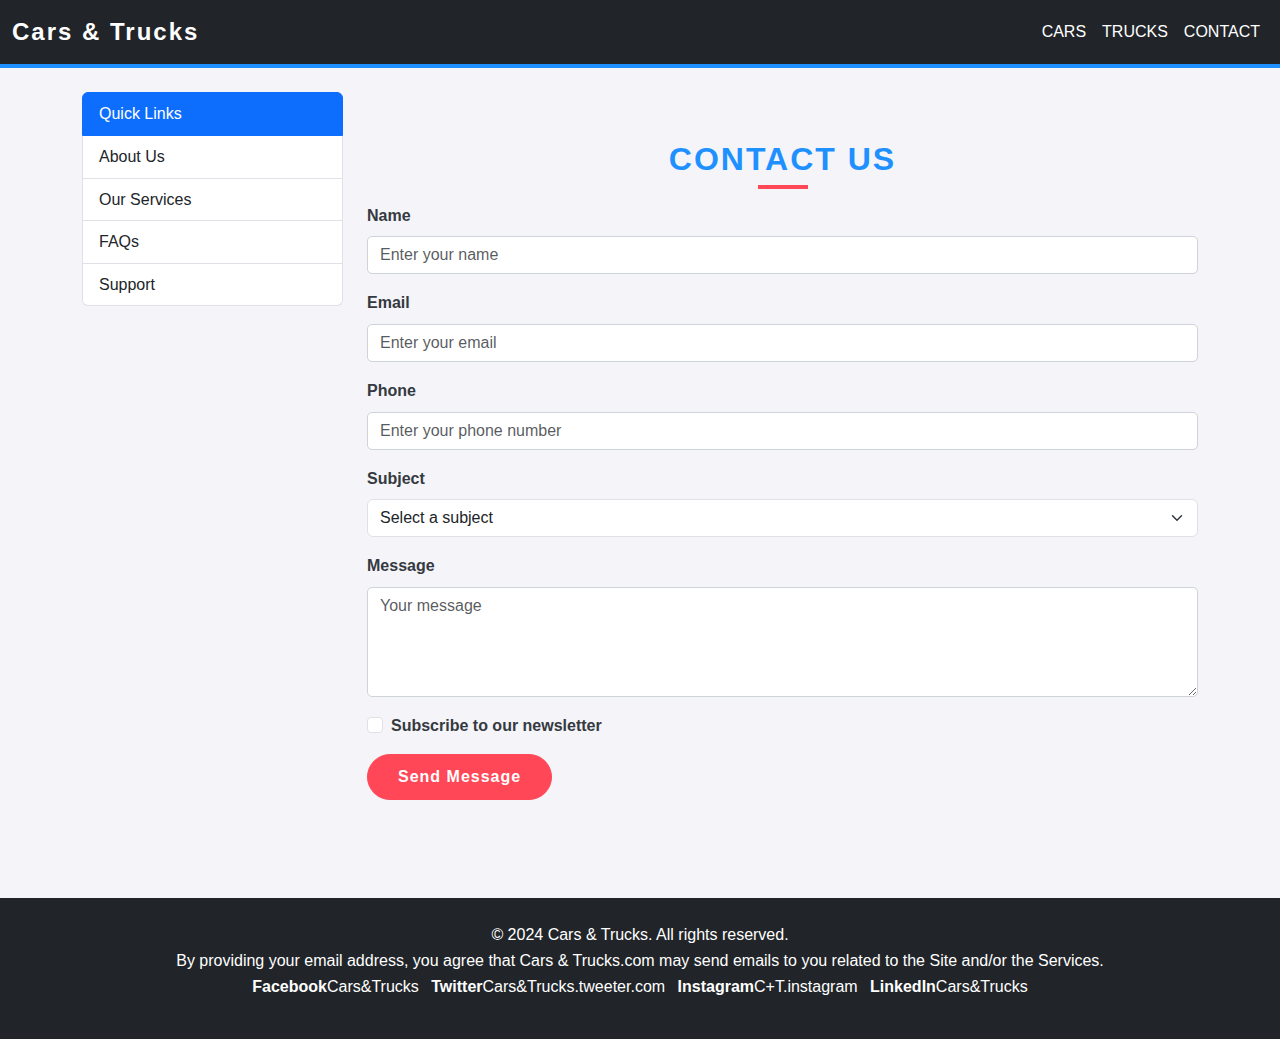
==== contact.html @ 36486a3f "Add files via upload" ====
<!DOCTYPE html>
<html lang="en">

<head>
    <meta charset="UTF-8">
    <meta name="viewport" content="width=device-width, initial-scale=1.0">
    <title>Contact Us</title>
    <link href="https://cdn.jsdelivr.net/npm/bootstrap@5.3.0/dist/css/bootstrap.min.css" rel="stylesheet">
    <link rel="stylesheet" href="styles.css">
</head>

<body>
    <!-- Navbar -->
    <nav class="navbar navbar-expand-lg navbar-dark bg-dark">
        <div class="container-fluid">
            <a class="navbar-brand" href="#">Cars & Trucks</a>
            <button class="navbar-toggler" type="button" data-bs-toggle="collapse" data-bs-target="#navbarNav"
                aria-controls="navbarNav" aria-expanded="false" aria-label="Toggle navigation">
                <span class="navbar-toggler-icon"></span>
            </button>
            <div class="collapse navbar-collapse" id="navbarNav">
                <ul class="navbar-nav ms-auto">
                    <li class="nav-item">
                        <a class="nav-link" href="cars.html">Cars</a>
                    </li>
                    <li class="nav-item">
                        <a class="nav-link" href="trucks.html">Trucks</a>
                    </li>
                    <li class="nav-item">
                        <a class="nav-link" href="contact.html">Contact</a>
                    </li>
                </ul>
            </div>
        </div>
    </nav>

    <div class="container mt-4">
        <div class="row">
            <!-- Sidebar -->
            <aside class="col-md-3">
                <div class="list-group">
                    <a href="#" class="list-group-item list-group-item-action active">Quick Links</a>
                    <a href="about.html" class="list-group-item list-group-item-action">About Us</a>
                    <a href="services.html" class="list-group-item list-group-item-action">Our Services</a>
                    <a href="faq.html" class="list-group-item list-group-item-action">FAQs</a>
                    <a href="support.html" class="list-group-item list-group-item-action">Support</a>
                </div>
            </aside>

            <!-- Contact Section -->
            <main class="col-md-9">
                <section class="py-5">
                    <h2 class="text-center mb-4">Contact Us</h2>
                    <form id="contactForm">
                        <div class="mb-3">
                            <label for="name" class="form-label">Name</label>
                            <input type="text" class="form-control" id="name" placeholder="Enter your name" required>
                        </div>
                        <div class="mb-3">
                            <label for="email" class="form-label">Email</label>
                            <input type="email" class="form-control" id="email" placeholder="Enter your email" required>
                        </div>
                        <div class="mb-3">
                            <label for="phone" class="form-label">Phone</label>
                            <input type="tel" class="form-control" id="phone" placeholder="Enter your phone number" required>
                        </div>
                        <div class="mb-3">
                            <label for="subject" class="form-label">Subject</label>
                            <select class="form-select" id="subject" required>
                                <option value="" disabled selected>Select a subject</option>
                                <option value="inquiry">General Inquiry</option>
                                <option value="feedback">Feedback</option>
                                <option value="support">Support</option>
                            </select>
                        </div>
                        <div class="mb-3">
                            <label for="message" class="form-label">Message</label>
                            <textarea class="form-control" id="message" rows="4" placeholder="Your message" required></textarea>
                        </div>
                        <div class="form-check mb-3">
                            <input type="checkbox" class="form-check-input" id="subscribe" required>
                            <label class="form-check-label" for="subscribe">Subscribe to our newsletter</label>
                        </div>
                        <button type="submit" class="btn btn-primary">Send Message</button>
                    </form>
                </section>
            </main>
        </div>
    </div>

    <!-- Footer -->
    <footer class="bg-dark text-white text-center py-4">
        <div class="container">
            <p>&copy; 2024 Cars & Trucks. All rights reserved.</p>
            <p>By providing your email address, you agree that Cars & Trucks.com may send emails to you related to the Site and/or the Services.</p>
            <ul class="list-inline">
                <li class="list-inline-item"><a href="#" class="text-white">Facebook</a>Cars&Trucks</li>
                <li class="list-inline-item"><a href="#" class="text-white">Twitter</a>Cars&Trucks.tweeter.com</li>
                <li class="list-inline-item"><a href="#" class="text-white">Instagram</a>C+T.instagram</li>
                <li class="list-inline-item"><a href="#" class="text-white">LinkedIn</a>Cars&Trucks</li>
            </ul>
        </div>
    </footer>

    <script src="https://cdn.jsdelivr.net/npm/bootstrap@5.3.0/dist/js/bootstrap.bundle.min.js"></script>
    <script>
        // Simple form validation
        document.getElementById('contactForm').addEventListener('submit', function(event) {
            let valid = true;

            // Check if all required fields are filled
            this.querySelectorAll('[required]').forEach(input => {
                if (!input.value.trim()) {
                    valid = false;
                    input.classList.add('is-invalid');
                } else {
                    input.classList.remove('is-invalid');
                }
            });

            if (!valid) {
                event.preventDefault(); // Prevent form submission if not valid
                alert("Please fill in all required fields.");
            }
        });
    </script>
</body>

</html>
---- styles.css ----
/* General body styling */
body {
    font-family: 'Segoe UI', Tahoma, Geneva, Verdana, sans-serif;
    background-color: #f8f9fa;
    color: #343a40;
}

/* Hero Section */
.hero {
    background-position: center;
    background-repeat: no-repeat;
    background-attachment: fixed;
    min-height: 400px;
    background-blend-mode: overlay;
    background-color: rgba(0, 0, 0, 0.5); /* Dark overlay for readability */
    display: flex;
    align-items: center;
    justify-content: center;
    color: #fff;
}

.hero h1 {
    font-size: 3.5rem;
    font-weight: 700;
    letter-spacing: 2px;
}

.hero p {
    font-size: 1.25rem;
    font-weight: 300;
    margin-bottom: 20px;
}

/* Navbar */
.navbar {
    background-color: #0d6efd;
}

.navbar-brand {
    font-weight: 600;
    letter-spacing: 1px;
}

.nav-link {
    color: #ffffff !important;
    font-weight: 500;
    transition: color 0.3s ease;
}

.nav-link:hover {
    color: #ffc107 !important; /* Gold color on hover */
}

/* Cards */
.card {
    transition: transform 0.3s ease, box-shadow 0.3s ease;
    border: none;
}

.card:hover {
    transform: translateY(-10px);
    box-shadow: 0 10px 20px rgba(0, 0, 0, 0.1);
}

.card-title {
    font-size: 1.25rem;
    color: #0d6efd; /* Primary color */
}

.card-text {
    font-size: 1rem;
    color: #6c757d;
}

/* Button styling */
.btn-primary {
    background-color: #0d6efd;
    border-color: #0d6efd;
    transition: background-color 0.3s ease, border-color 0.3s ease;
}

.btn-primary:hover {
    background-color: #0056b3;
    border-color: #0056b3;
}

.btn-secondary {
    background-color: #6c757d;
    border-color: #6c757d;
}

.btn-secondary:hover {
    background-color: #5a6268;
    border-color: #5a6268;
}

/* Section Titles */
h2 {
    color: #0d6efd;
    font-weight: 600;
    letter-spacing: 1px;
    margin-bottom: 40px;
}

/* Contact Form */
form label {
    font-weight: 500;
    color: #343a40;
}

.form-control {
    border-radius: 0;
    border: 1px solid #ced4da;
}

.form-control:focus {
    box-shadow: none;
    border-color: #0d6efd;
}

.btn-primary {
    border-radius: 0;
    font-weight: 500;
}

/* Footer */
footer {
    background-color: #0d6efd;
    color: #ffffff;
    padding: 20px 0;
    margin-top: 50px;
}

footer p {
    margin: 0;
    font-weight: 300;
    font-size: 0.9rem;
}

footer a {
    color: #ffc107;
    text-decoration: none;
}

footer a:hover {
    color: #ffffff;
    text-decoration: underline;
}

/* Video Section */
.ratio {
    margin-bottom: 40px;
    border: 5px solid #0d6efd; /* Framing the video with primary color */
    border-radius: 10px;
}

/* Responsive Adjustments */
@media (max-width: 768px) {
    .hero h1 {
        font-size: 2.5rem;
    }
    .hero p {
        font-size: 1rem;
    }
}

@media (max-width: 576px) {
    .hero h1 {
        font-size: 2rem;
    }
    .hero p {
        font-size: 0.9rem;
    }
}
/* General body styling */
body {
    font-family: 'Roboto', sans-serif;
    background-color: #f4f4f9;
    color: #343a40;
    line-height: 1.6;
    margin: 0;
    padding: 0;
}

/* Hero Section */
.hero {
    background-image: linear-gradient(rgba(0, 0, 0, 0.5), rgba(0, 0, 0, 0.5)), url('car-truck-bg.jpg');
    background-position: center;
    background-size: cover;
    min-height: 450px;
    color: #ffffff;
    display: flex;
    align-items: center;
    justify-content: center;
    text-align: center;
}

.hero h1 {
    font-size: 3.5rem;
    font-weight: 700;
    letter-spacing: 3px;
    text-transform: uppercase;
}

.hero p {
    font-size: 1.25rem;
    font-weight: 300;
    margin-top: 15px;
}

.hero .btn {
    padding: 12px 30px;
    border-radius: 50px;
    font-weight: 600;
    letter-spacing: 1px;
    transition: background-color 0.3s ease, box-shadow 0.3s ease;
}

.hero .btn-primary {
    background-color: #ff4757;
    border-color: #ff4757;
}

.hero .btn-primary:hover {
    background-color: #ff6b81;
    box-shadow: 0 5px 15px rgba(255, 71, 87, 0.5);
}

.hero .btn-secondary {
    background-color: #1e90ff;
    border-color: #1e90ff;
}

.hero .btn-secondary:hover {
    background-color: #6495ed;
    box-shadow: 0 5px 15px rgba(30, 144, 255, 0.5);
}

/* Navbar */
.navbar {
    background-color: #1e90ff;
    border-bottom: 4px solid #1e90ff;
}

.navbar-brand {
    font-weight: 600;
    font-size: 1.5rem;
    letter-spacing: 2px;
    color: #ffffff;
}

.nav-link {
    color: #ffffff !important;
    font-weight: 500;
    text-transform: uppercase;
    padding: 10px 15px;
    transition: color 0.3s ease;
}

.nav-link:hover {
    color: #1e90ff !important;
}

/* Cards */
.card {
    transition: transform 0.3s ease, box-shadow 0.3s ease;
    border: none;
    border-radius: 15px;
    overflow: hidden;
}

.card:hover {
    transform: translateY(-10px);
    box-shadow: 0 10px 20px rgba(0, 0, 0, 0.15);
}

.card-title {
    font-size: 1.5rem;
    color: #1e90ff;
    font-weight: 600;
    margin-top: 10px;
}

.card-text {
    font-size: 1rem;
    color: #6c757d;
}

.card img {
    height: 220px;
    object-fit: cover;
    border-bottom: 4px solid #ff4757;
}

/* Section Titles */
h2 {
    color: #1e90ff;
    font-weight: 700;
    text-transform: uppercase;
    letter-spacing: 2px;
    margin-bottom: 40px;
    position: relative;
}

h2::after {
    content: "";
    position: absolute;
    width: 50px;
    height: 4px;
    background-color: #ff4757;
    left: 50%;
    transform: translateX(-50%);
    bottom: -10px;
}

/* Button styling */
.btn-primary {
    background-color: #ff4757;
    border-color: #ff4757;
    transition: background-color 0.3s ease, box-shadow 0.3s ease;
}

.btn-primary:hover {
    background-color: #ff6b81;
    box-shadow: 0 5px 15px rgba(255, 71, 87, 0.5);
}

.btn-secondary {
    background-color: #1e90ff;
    border-color: #1e90ff;
}

.btn-secondary:hover {
    background-color: #6495ed;
    box-shadow: 0 5px 15px rgba(30, 144, 255, 0.5);
}

/* Contact Form */
form label {
    font-weight: 600;
    color: #343a40;
}

.form-control {
    border-radius: 5px;
    border: 1px solid #ced4da;
    transition: border-color 0.3s ease;
}

.form-control:focus {
    box-shadow: none;
    border-color: #ff4757;
}

.btn-primary {
    border-radius: 50px;
    font-weight: 600;
    padding: 10px 30px;
    letter-spacing: 1px;
}

/* Footer */
footer {
    background-color: #343a40;
    color: #ffffff;
    padding: 30px 0;
    margin-top: 50px;
    text-align: center;
}

footer p {
    margin: 0;
    font-weight: 300;
    font-size: 1rem;
}

footer a {
    color: #ff4757;
    text-decoration: none;
    font-weight: 600;
    transition: color 0.3s ease;
}

footer a:hover {
    color: #ffffff;
}

/* Video Section */
.ratio {
    margin-bottom: 40px;
    border: 5px solid #1e90ff; /* Framing the video with the secondary color */
    border-radius: 15px;
}

/* Responsive Adjustments */
@media (max-width: 768px) {
    .hero h1 {
        font-size: 2.5rem;
    }
    .hero p {
        font-size: 1rem;
    }
    .btn {
        padding: 10px 25px;
    }
}

@media (max-width: 576px) {
    .hero h1 {
        font-size: 2rem;
    }
    .hero p {
        font-size: 0.9rem;
    }
    .btn {
        padding: 8px 20px;
    }
}
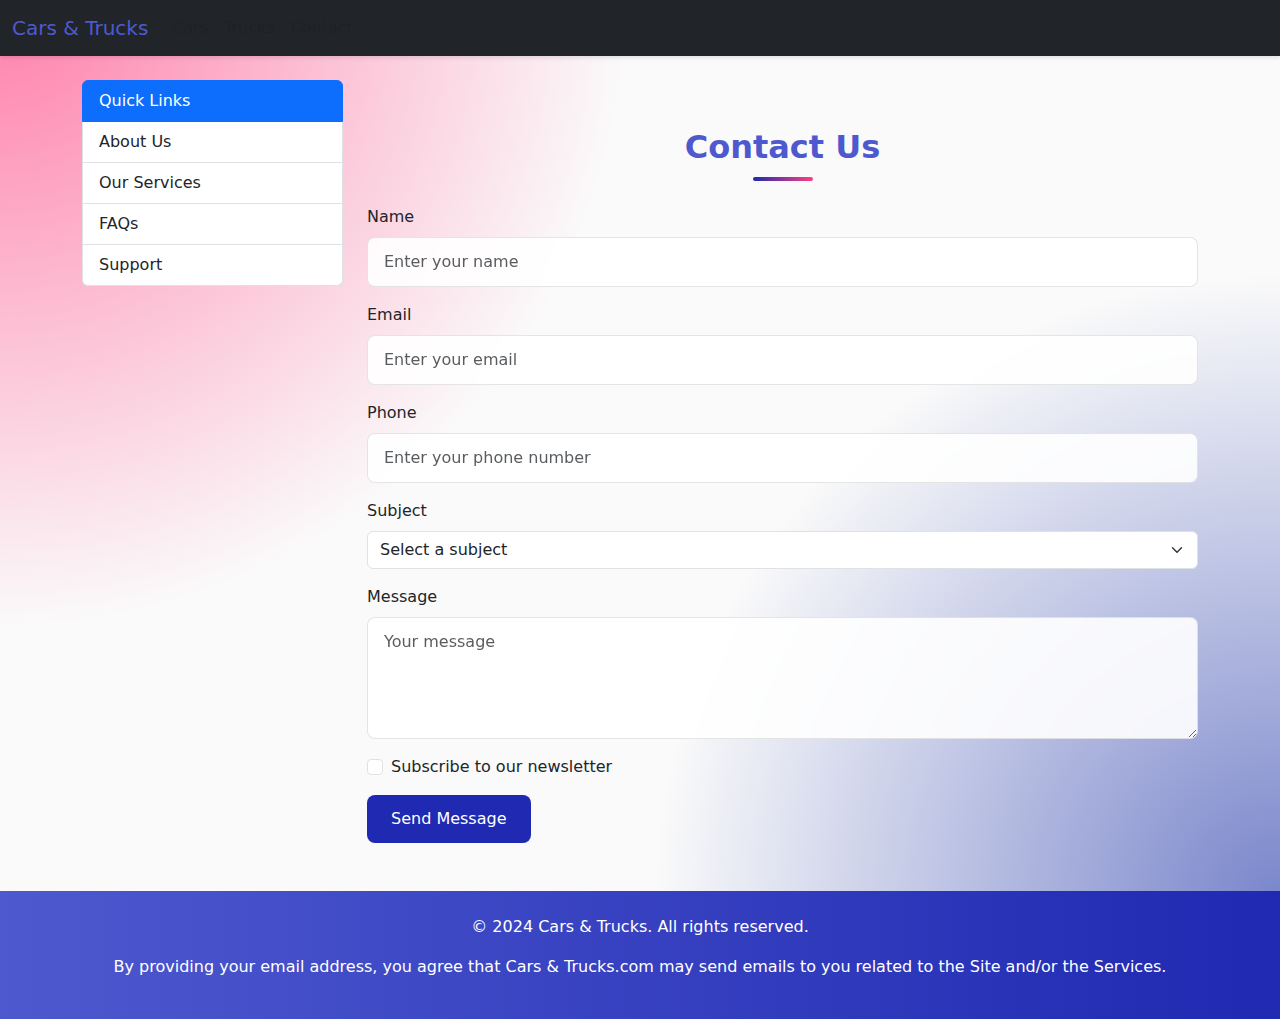
==== commit 833c925c: "update 2.0" ====
--- a/contact.html
+++ b/contact.html
@@ -4,6 +4,9 @@
 <head>
     <meta charset="UTF-8">
     <meta name="viewport" content="width=device-width, initial-scale=1.0">
+    <meta name="description" content="Your premier destination for cars and trucks">
+    <meta name="keywords" content="cars, trucks, dealership, vehicles, auto sales">
+    <link rel="canonical" href="https://yourwebsite.com">
     <title>Contact Us</title>
     <link href="https://cdn.jsdelivr.net/npm/bootstrap@5.3.0/dist/css/bootstrap.min.css" rel="stylesheet">
     <link rel="stylesheet" href="styles.css">
@@ -19,7 +22,7 @@
                 <span class="navbar-toggler-icon"></span>
             </button>
             <div class="collapse navbar-collapse" id="navbarNav">
-                <ul class="navbar-nav ms-auto">
+                <ul class="navbar-nav me-auto mb-2 mb-lg-0">
                     <li class="nav-item">
                         <a class="nav-link" href="cars.html">Cars</a>
                     </li>
@@ -93,12 +96,6 @@
         <div class="container">
             <p>&copy; 2024 Cars & Trucks. All rights reserved.</p>
             <p>By providing your email address, you agree that Cars & Trucks.com may send emails to you related to the Site and/or the Services.</p>
-            <ul class="list-inline">
-                <li class="list-inline-item"><a href="#" class="text-white">Facebook</a>Cars&Trucks</li>
-                <li class="list-inline-item"><a href="#" class="text-white">Twitter</a>Cars&Trucks.tweeter.com</li>
-                <li class="list-inline-item"><a href="#" class="text-white">Instagram</a>C+T.instagram</li>
-                <li class="list-inline-item"><a href="#" class="text-white">LinkedIn</a>Cars&Trucks</li>
-            </ul>
         </div>
     </footer>
 
--- a/styles.css
+++ b/styles.css
@@ -1,418 +1,203 @@
-/* General body styling */
+:root {
+    /* Primary Colors */
+    --primary-dark: #4e59cf;    /* Deep Blue */
+    --primary: #1f29b2;         /* Modern Indigo */
+    --primary-light: #7986CB;   /* Light Indigo */
+    
+    /* Accent Colors */
+    --accent: #FF4081;          /* Pink Accent */
+    --accent-light: #FF80AB;    /* Light Pink */
+    
+    /* Neutral Colors */
+    --background: #FAFAFA;      /* Off-White Background */
+    --surface: #FFFFFF;         /* Pure White */
+    --text-primary: #212121;    /* Dark Text */
+    --text-secondary: #757575;  /* Grey Text */
+    
+    /* Status Colors */
+    --success: #00BFA5;         /* Teal */
+    --warning: #FFC107;         /* Amber */
+    --error: #FF5252;           /* Red */
+}
+
+/* Navbar Update */
+.navbar {
+    background-color: var(--surface);
+    box-shadow: 0 2px 4px rgba(0,0,0,0.1);
+}
+
+.navbar-brand {
+    color: var(--primary-dark) !important;
+}
+
+.nav-link {
+    color: var(--text-primary) !important;
+}
+
+.nav-link:hover {
+    color: var(--accent) !important;
+}
+
+/* Hero Section Update */
+.hero {
+    background: linear-gradient(135deg, var(--primary-dark) 0%, var(--primary) 100%);
+    position: relative;
+    overflow: hidden;
+}
+
+.hero::before {
+    content: '';
+    position: absolute;
+    top: 0;
+    left: 0;
+    right: 0;
+    bottom: 0;
+    background: url('path-to-subtle-pattern.png');
+    opacity: 0.1;
+}
+
+/* Cards Update */
+.card {
+    background: var(--surface);
+    border: none;
+    border-radius: 16px;
+    box-shadow: 0 4px 6px rgba(0,0,0,0.05);
+    transition: transform 0.3s ease, box-shadow 0.3s ease;
+}
+
+.card:hover {
+    transform: translateY(-5px);
+    box-shadow: 0 12px 20px rgba(0,0,0,0.1);
+}
+
+.card-title {
+    color: var(--primary-dark);
+}
+
+/* Buttons Update */
+.btn-primary {
+    background: var(--primary);
+    border: none;
+    border-radius: 8px;
+    padding: 12px 24px;
+    transition: all 0.3s ease;
+}
+
+.btn-primary:hover {
+    background: var(--primary-dark);
+    transform: translateY(-2px);
+    box-shadow: 0 4px 12px rgba(63, 81, 181, 0.2);
+}
+
+/* Background Patterns */
 body {
-    font-family: 'Segoe UI', Tahoma, Geneva, Verdana, sans-serif;
-    background-color: #f8f9fa;
-    color: #343a40;
-}
-
-/* Hero Section */
-.hero {
-    background-position: center;
-    background-repeat: no-repeat;
+    background-color: var(--background);
+    background-image: 
+        radial-gradient(circle at 100% 100%,
+            var(--primary-light) 0,
+            transparent 40%),
+        radial-gradient(circle at 0% 0%,
+            var(--accent-light) 0,
+            transparent 40%);
     background-attachment: fixed;
-    min-height: 400px;
-    background-blend-mode: overlay;
-    background-color: rgba(0, 0, 0, 0.5); /* Dark overlay for readability */
-    display: flex;
-    align-items: center;
-    justify-content: center;
-    color: #fff;
-}
-
-.hero h1 {
-    font-size: 3.5rem;
-    font-weight: 700;
-    letter-spacing: 2px;
-}
-
-.hero p {
-    font-size: 1.25rem;
-    font-weight: 300;
-    margin-bottom: 20px;
-}
-
-/* Navbar */
-.navbar {
-    background-color: #0d6efd;
-}
-
-.navbar-brand {
+}
+
+/* Section Headers */
+h2 {
+    color: var(--primary-dark);
     font-weight: 600;
-    letter-spacing: 1px;
-}
-
-.nav-link {
-    color: #ffffff !important;
-    font-weight: 500;
-    transition: color 0.3s ease;
-}
-
-.nav-link:hover {
-    color: #ffc107 !important; /* Gold color on hover */
-}
-
-/* Cards */
-.card {
-    transition: transform 0.3s ease, box-shadow 0.3s ease;
-    border: none;
-}
-
-.card:hover {
-    transform: translateY(-10px);
-    box-shadow: 0 10px 20px rgba(0, 0, 0, 0.1);
-}
-
-.card-title {
-    font-size: 1.25rem;
-    color: #0d6efd; /* Primary color */
-}
-
-.card-text {
-    font-size: 1rem;
-    color: #6c757d;
-}
-
-/* Button styling */
-.btn-primary {
-    background-color: #0d6efd;
-    border-color: #0d6efd;
-    transition: background-color 0.3s ease, border-color 0.3s ease;
-}
-
-.btn-primary:hover {
-    background-color: #0056b3;
-    border-color: #0056b3;
-}
-
-.btn-secondary {
-    background-color: #6c757d;
-    border-color: #6c757d;
-}
-
-.btn-secondary:hover {
-    background-color: #5a6268;
-    border-color: #5a6268;
-}
-
-/* Section Titles */
-h2 {
-    color: #0d6efd;
-    font-weight: 600;
-    letter-spacing: 1px;
-    margin-bottom: 40px;
-}
-
-/* Contact Form */
-form label {
-    font-weight: 500;
-    color: #343a40;
-}
-
-.form-control {
-    border-radius: 0;
-    border: 1px solid #ced4da;
-}
-
-.form-control:focus {
-    box-shadow: none;
-    border-color: #0d6efd;
-}
-
-.btn-primary {
-    border-radius: 0;
-    font-weight: 500;
-}
-
-/* Footer */
-footer {
-    background-color: #0d6efd;
-    color: #ffffff;
-    padding: 20px 0;
-    margin-top: 50px;
-}
-
-footer p {
-    margin: 0;
-    font-weight: 300;
-    font-size: 0.9rem;
-}
-
-footer a {
-    color: #ffc107;
-    text-decoration: none;
-}
-
-footer a:hover {
-    color: #ffffff;
-    text-decoration: underline;
-}
-
-/* Video Section */
-.ratio {
-    margin-bottom: 40px;
-    border: 5px solid #0d6efd; /* Framing the video with primary color */
-    border-radius: 10px;
-}
-
-/* Responsive Adjustments */
-@media (max-width: 768px) {
-    .hero h1 {
-        font-size: 2.5rem;
-    }
-    .hero p {
-        font-size: 1rem;
-    }
-}
-
-@media (max-width: 576px) {
-    .hero h1 {
-        font-size: 2rem;
-    }
-    .hero p {
-        font-size: 0.9rem;
-    }
-}
-/* General body styling */
-body {
-    font-family: 'Roboto', sans-serif;
-    background-color: #f4f4f9;
-    color: #343a40;
-    line-height: 1.6;
-    margin: 0;
-    padding: 0;
-}
-
-/* Hero Section */
-.hero {
-    background-image: linear-gradient(rgba(0, 0, 0, 0.5), rgba(0, 0, 0, 0.5)), url('car-truck-bg.jpg');
-    background-position: center;
-    background-size: cover;
-    min-height: 450px;
-    color: #ffffff;
-    display: flex;
-    align-items: center;
-    justify-content: center;
-    text-align: center;
-}
-
-.hero h1 {
-    font-size: 3.5rem;
-    font-weight: 700;
-    letter-spacing: 3px;
-    text-transform: uppercase;
-}
-
-.hero p {
-    font-size: 1.25rem;
-    font-weight: 300;
-    margin-top: 15px;
-}
-
-.hero .btn {
-    padding: 12px 30px;
-    border-radius: 50px;
-    font-weight: 600;
-    letter-spacing: 1px;
-    transition: background-color 0.3s ease, box-shadow 0.3s ease;
-}
-
-.hero .btn-primary {
-    background-color: #ff4757;
-    border-color: #ff4757;
-}
-
-.hero .btn-primary:hover {
-    background-color: #ff6b81;
-    box-shadow: 0 5px 15px rgba(255, 71, 87, 0.5);
-}
-
-.hero .btn-secondary {
-    background-color: #1e90ff;
-    border-color: #1e90ff;
-}
-
-.hero .btn-secondary:hover {
-    background-color: #6495ed;
-    box-shadow: 0 5px 15px rgba(30, 144, 255, 0.5);
-}
-
-/* Navbar */
-.navbar {
-    background-color: #1e90ff;
-    border-bottom: 4px solid #1e90ff;
-}
-
-.navbar-brand {
-    font-weight: 600;
-    font-size: 1.5rem;
-    letter-spacing: 2px;
-    color: #ffffff;
-}
-
-.nav-link {
-    color: #ffffff !important;
-    font-weight: 500;
-    text-transform: uppercase;
-    padding: 10px 15px;
-    transition: color 0.3s ease;
-}
-
-.nav-link:hover {
-    color: #1e90ff !important;
-}
-
-/* Cards */
-.card {
-    transition: transform 0.3s ease, box-shadow 0.3s ease;
-    border: none;
-    border-radius: 15px;
-    overflow: hidden;
-}
-
-.card:hover {
-    transform: translateY(-10px);
-    box-shadow: 0 10px 20px rgba(0, 0, 0, 0.15);
-}
-
-.card-title {
-    font-size: 1.5rem;
-    color: #1e90ff;
-    font-weight: 600;
-    margin-top: 10px;
-}
-
-.card-text {
-    font-size: 1rem;
-    color: #6c757d;
-}
-
-.card img {
-    height: 220px;
-    object-fit: cover;
-    border-bottom: 4px solid #ff4757;
-}
-
-/* Section Titles */
-h2 {
-    color: #1e90ff;
-    font-weight: 700;
-    text-transform: uppercase;
-    letter-spacing: 2px;
-    margin-bottom: 40px;
     position: relative;
+    padding-bottom: 15px;
 }
 
 h2::after {
-    content: "";
+    content: '';
     position: absolute;
-    width: 50px;
-    height: 4px;
-    background-color: #ff4757;
+    bottom: 0;
     left: 50%;
     transform: translateX(-50%);
-    bottom: -10px;
-}
-
-/* Button styling */
-.btn-primary {
-    background-color: #ff4757;
-    border-color: #ff4757;
-    transition: background-color 0.3s ease, box-shadow 0.3s ease;
-}
-
-.btn-primary:hover {
-    background-color: #ff6b81;
-    box-shadow: 0 5px 15px rgba(255, 71, 87, 0.5);
-}
-
-.btn-secondary {
-    background-color: #1e90ff;
-    border-color: #1e90ff;
-}
-
-.btn-secondary:hover {
-    background-color: #6495ed;
-    box-shadow: 0 5px 15px rgba(30, 144, 255, 0.5);
-}
-
-/* Contact Form */
-form label {
+    width: 60px;
+    height: 4px;
+    background: linear-gradient(to right, var(--primary), var(--accent));
+    border-radius: 2px;
+}
+
+/* Search Bar Update */
+.form-control {
+    border-radius: 8px;
+    border: 1px solid rgba(0,0,0,0.1);
+    padding: 12px 16px;
+    background: rgba(255,255,255,0.9);
+    backdrop-filter: blur(10px);
+}
+
+/* Card Image Container */
+.card-img-container {
+    position: relative;
+    overflow: hidden;
+    border-radius: 16px 16px 0 0;
+}
+
+.card img {
+    transition: transform 0.5s ease;
+}
+
+.card:hover img {
+    transform: scale(1.05);
+}
+
+/* Price Tag */
+.price-tag {
+    position: absolute;
+    top: 16px;
+    right: 16px;
+    background: var(--accent);
+    color: white;
+    padding: 8px 16px;
+    border-radius: 20px;
     font-weight: 600;
-    color: #343a40;
-}
-
-.form-control {
-    border-radius: 5px;
-    border: 1px solid #ced4da;
-    transition: border-color 0.3s ease;
-}
-
-.form-control:focus {
-    box-shadow: none;
-    border-color: #ff4757;
-}
-
-.btn-primary {
-    border-radius: 50px;
-    font-weight: 600;
-    padding: 10px 30px;
-    letter-spacing: 1px;
-}
-
-/* Footer */
+}
+
 footer {
-    background-color: #343a40;
-    color: #ffffff;
-    padding: 30px 0;
-    margin-top: 50px;
-    text-align: center;
-}
-
-footer p {
-    margin: 0;
-    font-weight: 300;
-    font-size: 1rem;
+    background: linear-gradient(to right, var(--primary-dark), var(--primary));
+    color: white;
+    padding: 40px 0;
 }
 
 footer a {
-    color: #ff4757;
+    color: var(--accent-light);
+    transition: color 0.3s ease;
+}
+
+footer a:hover {
+    color: white;
     text-decoration: none;
-    font-weight: 600;
-    transition: color 0.3s ease;
-}
-
-footer a:hover {
-    color: #ffffff;
-}
-
-/* Video Section */
-.ratio {
-    margin-bottom: 40px;
-    border: 5px solid #1e90ff; /* Framing the video with the secondary color */
-    border-radius: 15px;
-}
-
-/* Responsive Adjustments */
-@media (max-width: 768px) {
-    .hero h1 {
-        font-size: 2.5rem;
+}
+
+/* Glass Morphism Effect */
+.glass-card {
+    background: rgba(255, 255, 255, 0.7);
+    backdrop-filter: blur(10px);
+    border: 1px solid rgba(255, 255, 255, 0.3);
+    border-radius: 16px;
+}
+
+/* Subtle Animations */
+@keyframes fadeIn {
+    from { opacity: 0; transform: translateY(20px); }
+    to { opacity: 1; transform: translateY(0); }
+}
+
+.card {
+    animation: fadeIn 0.5s ease forwards;
+}
+
+/* Dark Mode Support */
+@media (prefers-color-scheme: dark) {
+    :root {
+        --background: #121212;
+        --surface: #1E1E1E;
+        --text-primary: #FFFFFF;
+        --text-secondary: #B0B0B0;
     }
-    .hero p {
-        font-size: 1rem;
-    }
-    .btn {
-        padding: 10px 25px;
-    }
-}
-
-@media (max-width: 576px) {
-    .hero h1 {
-        font-size: 2rem;
-    }
-    .hero p {
-        font-size: 0.9rem;
-    }
-    .btn {
-        padding: 8px 20px;
-    }
-}
+}
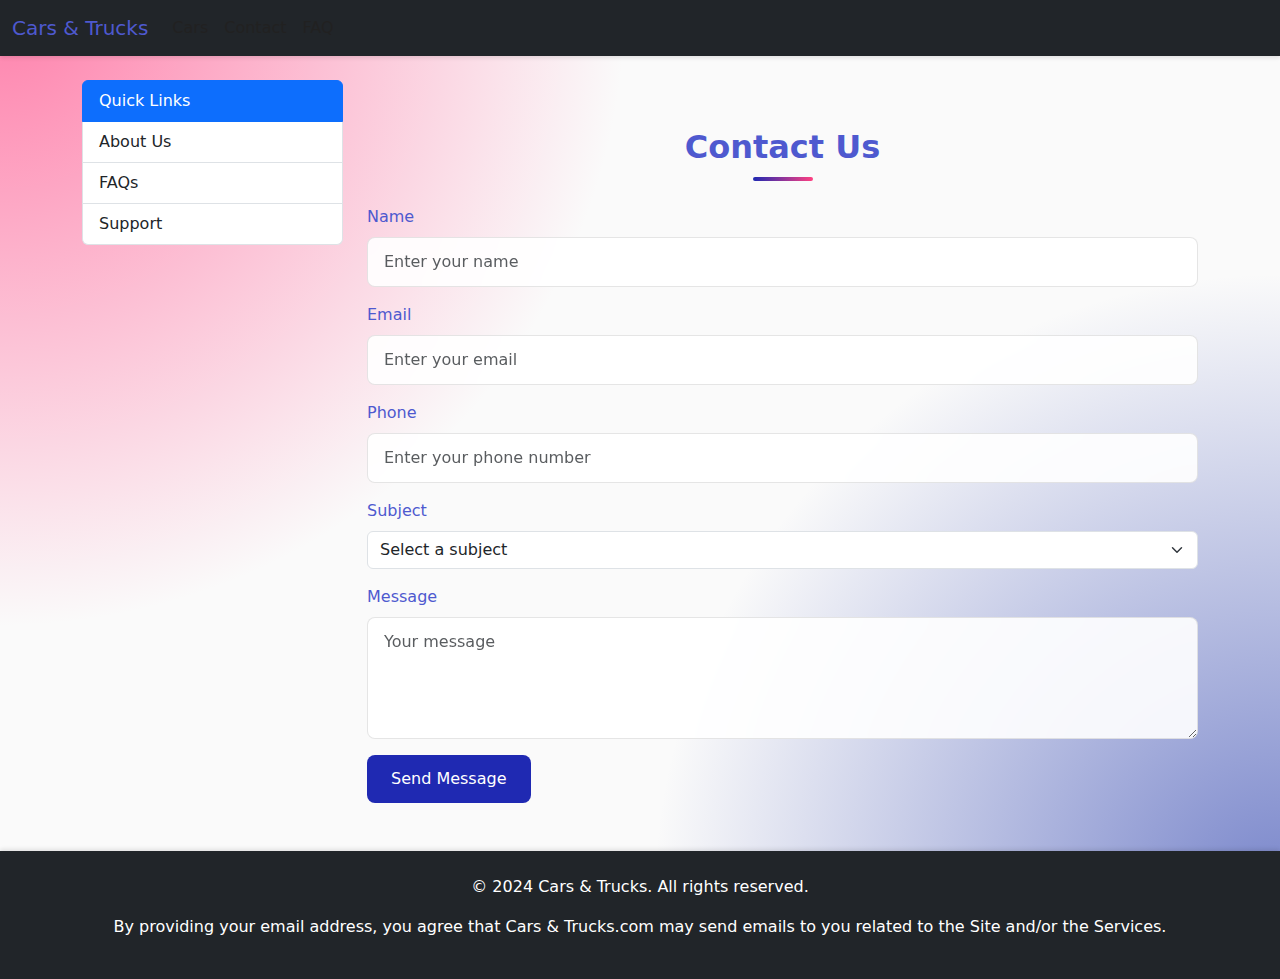
==== commit 53536e71: "v2" ====
--- a/contact.html
+++ b/contact.html
@@ -16,7 +16,7 @@
     <!-- Navbar -->
     <nav class="navbar navbar-expand-lg navbar-dark bg-dark">
         <div class="container-fluid">
-            <a class="navbar-brand" href="#">Cars & Trucks</a>
+            <a class="navbar-brand" href="index.html">Cars & Trucks</a>
             <button class="navbar-toggler" type="button" data-bs-toggle="collapse" data-bs-target="#navbarNav"
                 aria-controls="navbarNav" aria-expanded="false" aria-label="Toggle navigation">
                 <span class="navbar-toggler-icon"></span>
@@ -24,13 +24,13 @@
             <div class="collapse navbar-collapse" id="navbarNav">
                 <ul class="navbar-nav me-auto mb-2 mb-lg-0">
                     <li class="nav-item">
-                        <a class="nav-link" href="cars.html">Cars</a>
-                    </li>
-                    <li class="nav-item">
-                        <a class="nav-link" href="trucks.html">Trucks</a>
+                        <a class="nav-link" href="index.html">Cars</a>
                     </li>
                     <li class="nav-item">
                         <a class="nav-link" href="contact.html">Contact</a>
+                    </li>
+                    <li class="nav-item">
+                        <a class="nav-link" href="faq.html">FAQ</a>
                     </li>
                 </ul>
             </div>
@@ -43,8 +43,7 @@
             <aside class="col-md-3">
                 <div class="list-group">
                     <a href="#" class="list-group-item list-group-item-action active">Quick Links</a>
-                    <a href="about.html" class="list-group-item list-group-item-action">About Us</a>
-                    <a href="services.html" class="list-group-item list-group-item-action">Our Services</a>
+                    <a href="contact.html" class="list-group-item list-group-item-action">About Us</a>
                     <a href="faq.html" class="list-group-item list-group-item-action">FAQs</a>
                     <a href="support.html" class="list-group-item list-group-item-action">Support</a>
                 </div>
@@ -79,10 +78,6 @@
                         <div class="mb-3">
                             <label for="message" class="form-label">Message</label>
                             <textarea class="form-control" id="message" rows="4" placeholder="Your message" required></textarea>
-                        </div>
-                        <div class="form-check mb-3">
-                            <input type="checkbox" class="form-check-input" id="subscribe" required>
-                            <label class="form-check-label" for="subscribe">Subscribe to our newsletter</label>
                         </div>
                         <button type="submit" class="btn btn-primary">Send Message</button>
                     </form>
--- a/styles.css
+++ b/styles.css
@@ -1,23 +1,16 @@
 :root {
-    /* Primary Colors */
-    --primary-dark: #4e59cf;    /* Deep Blue */
-    --primary: #1f29b2;         /* Modern Indigo */
-    --primary-light: #7986CB;   /* Light Indigo */
+    --primary-dark: #4e59cf;    
+    --primary: #1f29b2;         
+    --primary-light: #7986CB;   
     
-    /* Accent Colors */
-    --accent: #FF4081;          /* Pink Accent */
-    --accent-light: #FF80AB;    /* Light Pink */
+    --accent: #FF4081;          
+    --accent-light: #FF80AB;    
     
-    /* Neutral Colors */
-    --background: #FAFAFA;      /* Off-White Background */
-    --surface: #FFFFFF;         /* Pure White */
-    --text-primary: #212121;    /* Dark Text */
-    --text-secondary: #757575;  /* Grey Text */
-    
-    /* Status Colors */
-    --success: #00BFA5;         /* Teal */
-    --warning: #FFC107;         /* Amber */
-    --error: #FF5252;           /* Red */
+   
+    --background: #FAFAFA;      
+    --surface: #FFFFFF;         
+    --text-primary: #212121;  
+    --text-secondary: #757575;           
 }
 
 /* Navbar Update */
@@ -52,11 +45,10 @@
     left: 0;
     right: 0;
     bottom: 0;
-    background: url('path-to-subtle-pattern.png');
     opacity: 0.1;
 }
 
-/* Cards Update */
+
 .card {
     background: var(--surface);
     border: none;
@@ -71,7 +63,12 @@
 }
 
 .card-title {
-    color: var(--primary-dark);
+    color: var(--primary-light);
+    height: 50px;
+}
+
+.card-text {
+    color: var(--primary-light);
 }
 
 /* Buttons Update */
@@ -89,7 +86,6 @@
     box-shadow: 0 4px 12px rgba(63, 81, 181, 0.2);
 }
 
-/* Background Patterns */
 body {
     background-color: var(--background);
     background-image: 
@@ -102,7 +98,13 @@
     background-attachment: fixed;
 }
 
-/* Section Headers */
+h1 {
+    color: var(--primary-dark);
+    font-weight: 600;
+    position: relative;
+    padding-bottom: 15px;
+}
+
 h2 {
     color: var(--primary-dark);
     font-weight: 600;
@@ -122,7 +124,6 @@
     border-radius: 2px;
 }
 
-/* Search Bar Update */
 .form-control {
     border-radius: 8px;
     border: 1px solid rgba(0,0,0,0.1);
@@ -146,33 +147,15 @@
     transform: scale(1.05);
 }
 
-/* Price Tag */
-.price-tag {
-    position: absolute;
-    top: 16px;
-    right: 16px;
-    background: var(--accent);
-    color: white;
-    padding: 8px 16px;
-    border-radius: 20px;
-    font-weight: 600;
+
+
+footer {
+    background: var(--surface);    
+    color: var(--text-primary);    
+    padding: 40px 0;
+    box-shadow: 0 -2px 4px rgba(0,0,0,0.1); 
 }
 
-footer {
-    background: linear-gradient(to right, var(--primary-dark), var(--primary));
-    color: white;
-    padding: 40px 0;
-}
-
-footer a {
-    color: var(--accent-light);
-    transition: color 0.3s ease;
-}
-
-footer a:hover {
-    color: white;
-    text-decoration: none;
-}
 
 /* Glass Morphism Effect */
 .glass-card {
@@ -182,7 +165,6 @@
     border-radius: 16px;
 }
 
-/* Subtle Animations */
 @keyframes fadeIn {
     from { opacity: 0; transform: translateY(20px); }
     to { opacity: 1; transform: translateY(0); }
@@ -191,6 +173,12 @@
 .card {
     animation: fadeIn 0.5s ease forwards;
 }
+
+
+.form-label {
+    color: var(--primary-dark); 
+}
+
 
 /* Dark Mode Support */
 @media (prefers-color-scheme: dark) {
